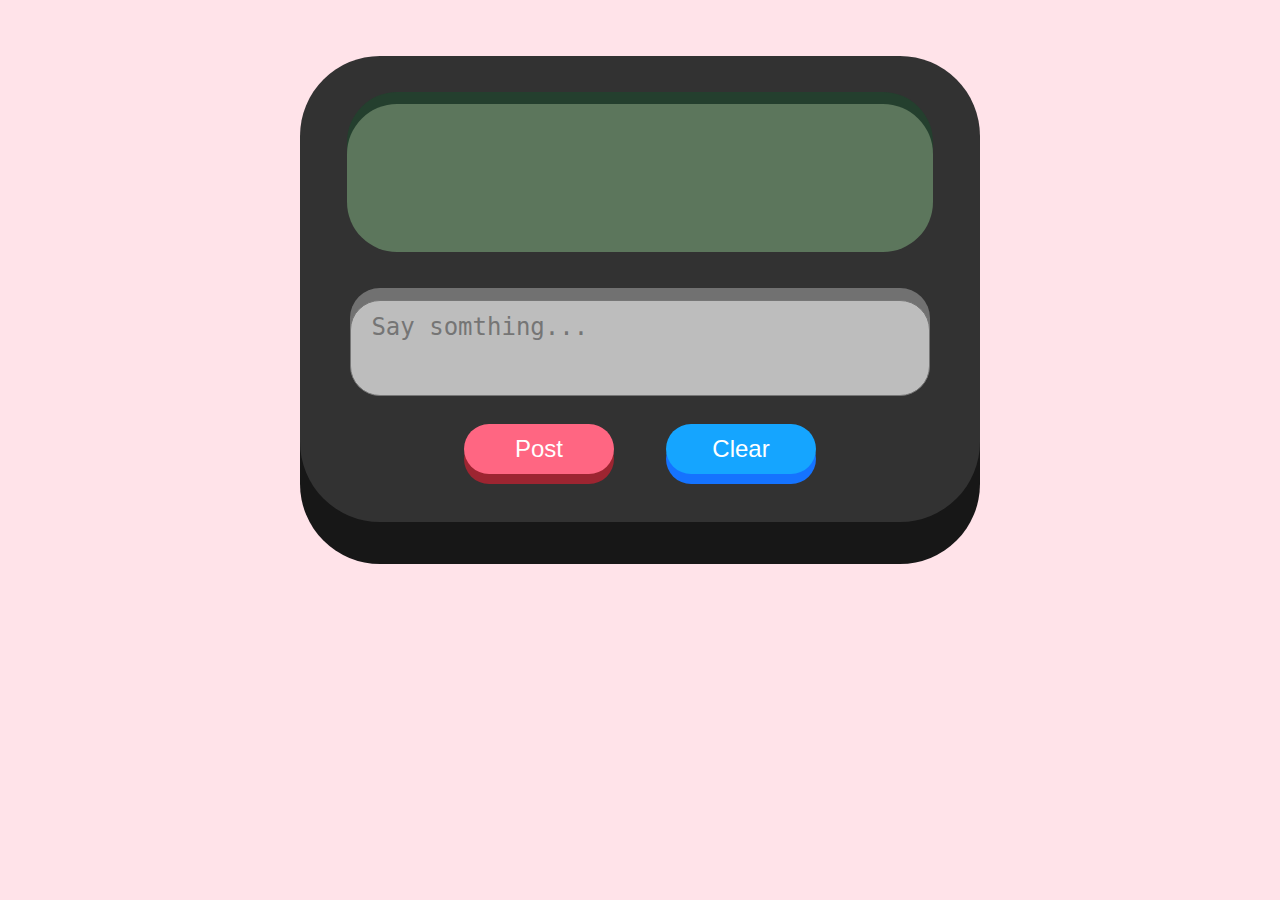
==== index.html @ 0ca194ee "test" ====
<!DOCTYPE html>
<html>
<head>
	<meta charset='utf-8'>
	<meta http-equiv='X-UA-Compatible' content='IE=edge'>
	<title>Blogger</title>
	<meta name='viewport' content='width=device-width, initial-scale=1'>
	<link rel='stylesheet' type='text/css' media='screen' href='main.css'>
	<script src='main.js'></script>
</head>
<body>
	<div class = "out-block">
		<div class = "in-block">
			<div id="topic1" class ="text-div"></div>
			<div id="comment1" class ="text-div"></div>
			<div id="comment2" class ="text-div"></div>
		</div>
		<textarea name="text1" id="text1" placeholder="Say somthing..."></textarea> 
		<br/>
		<button type="button" onclick="postFunction()">Post</button>
		<button class="clear" type="button" onclick="clearFunction()">Clear</button>
	</div>
	
</body>
</html>
---- main.css ----
body {
    background-color: rgb(255, 227, 233);
}
#topic1 {
    
}

#comment1 {
    padding-left: 24px;
    font-size: 24px;
}
#comment2 {
    padding-left: 24px;
    font-size: 24px;
}

textarea {
    margin-top: 24px;
    width: 85%;
    height: 70px;
    box-shadow: 0px -12px 0px rgb(113, 113, 113);
    border-radius: 30px;
    resize: none;
    padding: 12px 20px;
    background-color: #bdbdbd;
    font-size: 24px;
}

button {
    background-color: rgb(255, 102, 130);
    box-shadow: 0px 10px 0px rgb(157, 37, 49);
    border-radius: 50px;
    width: 150px;
    height: 50px;
    margin: 24px;
    color: white;
    font-size: 24px;
    cursor: pointer;
    border: none;
}

button:hover {background-color: rgb(237, 69, 100)}

button:active {
    background-color: rgb(237, 69, 100);
    box-shadow: 0 5px rgb(157, 37, 49);
    transform: translateY(4px);
}

.clear {
    background-color: rgb(21, 165, 255);
    box-shadow: 0px 10px 0px rgb(21, 115, 255);
}

.clear:hover {background-color: rgb(0, 156, 252)}

.clear:active {
    background-color: rgb(0, 156, 252);
    box-shadow: 0 5px rgb(21, 115, 255);
    transform: translateY(4px);
}

.out-block {
    background-color: rgb(50, 50, 50);
    border-radius: 80px;
    width: 50%;
    margin: auto;
    margin-top: 56px;
    text-align: center;
    padding: 24px;
    box-shadow: 0px 42px 0px rgb(23, 23, 23);
}

.in-block {
    background-color: rgb(92, 118, 92);
    box-shadow: 0px -12px 0px rgb(36, 63, 46);
    border-radius: 50px;
    width: 85%;
    height: 100px;
    margin: auto;
    margin-top: 24px;
    margin-bottom: 24px;
    padding: 24px;
    overflow-y: scroll;
    text-align: left;
}

.in-block::-webkit-scrollbar {
    display: none;
}

.text-div {
    font-size: 36px;
    color: rgb(19, 45, 25);
}

::placeholder {
    font-size: 24px;
}
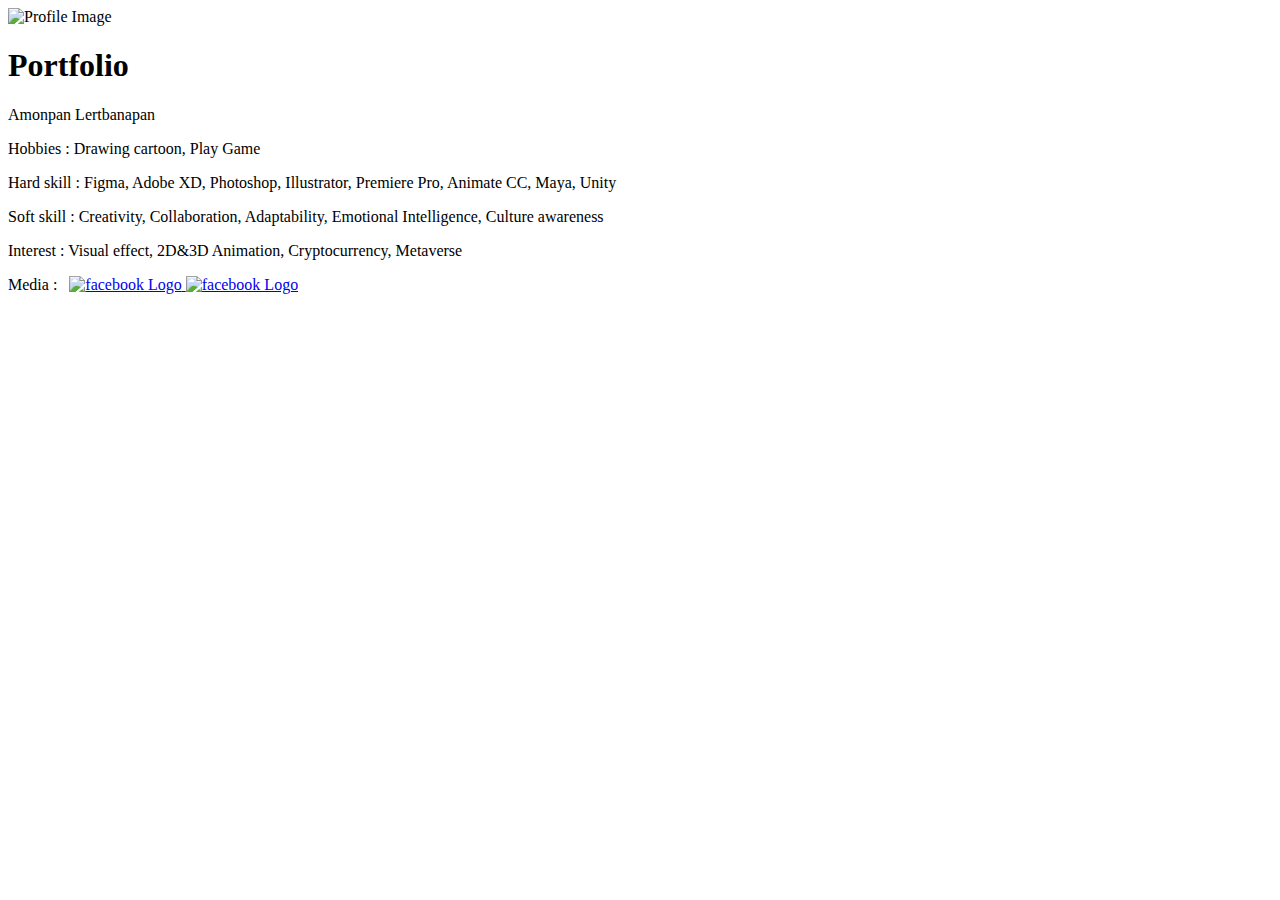
==== commit f26bf8e6: "test4" ====
--- a/index.html
+++ b/index.html
@@ -1,25 +1,47 @@
 <!DOCTYPE html>
-<html>
+<html lang="en">
 <head>
-	<meta charset='utf-8'>
-	<meta http-equiv='X-UA-Compatible' content='IE=edge'>
-	<title>Blogger</title>
-	<meta name='viewport' content='width=device-width, initial-scale=1'>
-	<link rel='stylesheet' type='text/css' media='screen' href='main.css'>
-	<script src='main.js'></script>
+    <meta charset="UTF-8">
+    <meta http-equiv="X-UA-Compatible" content="IE=edge">
+    <meta name="viewport" content="width=device-width, initial-scale=1.0">
+    <title>Document</title>
+    <link href="Profile.jpeg" type="image/jpeg" rel="shortcut icon" />
+    <link rel='stylesheet' type='text/css' media='screen' href='main.css'>
 </head>
 <body>
-	<div class = "out-block">
-		<div class = "in-block">
-			<div id="topic1" class ="text-div"></div>
-			<div id="comment1" class ="text-div"></div>
-			<div id="comment2" class ="text-div"></div>
-		</div>
-		<textarea name="text1" id="text1" placeholder="Say somthing..."></textarea> 
-		<br/>
-		<button type="button" onclick="postFunction()">Post</button>
-		<button class="clear" type="button" onclick="clearFunction()">Clear</button>
-	</div>
-	
+    <div class="Center">
+        <img src="Profile.jpeg" alt="Profile Image"/><br>
+        <h1>Portfolio</h1>
+        <p id="name"> Amonpan Lertbanapan </p>
+    </div>
+
+    <div class="Center  textBox">
+        <div class="left">
+            <p><span class="header">Hobbies : </span>
+                Drawing cartoon, Play Game
+            </p>
+
+            <p><span class="header">Hard skill : </span>
+                Figma, Adobe XD, Photoshop, Illustrator, Premiere Pro, Animate CC, Maya, Unity
+            </p>
+
+            <p><span class="header">Soft skill : </span>
+                Creativity, Collaboration, Adaptability, Emotional Intelligence, Culture awareness
+            </p>
+
+            <p><span class="header">Interest : </span>
+                Visual effect, 2D&3D Animation, Cryptocurrency, Metaverse
+            </p>
+
+            <p><span class="header">Media :&nbsp;&nbsp;</span>
+                <a href="https://www.facebook.com/surubamark/"> <img src="facebook.png" alt="facebook Logo" class="icon" > </a>
+                <a href="https://www.instagram.com/surubamark/"> <img src="instargram.png" alt="facebook Logo" class="icon" href="https://www.instagram.com/surubamark/"> </a>
+            </p>
+
+        </div>
+        <div>
+            
+        </div>
+    </div>
 </body>
 </html>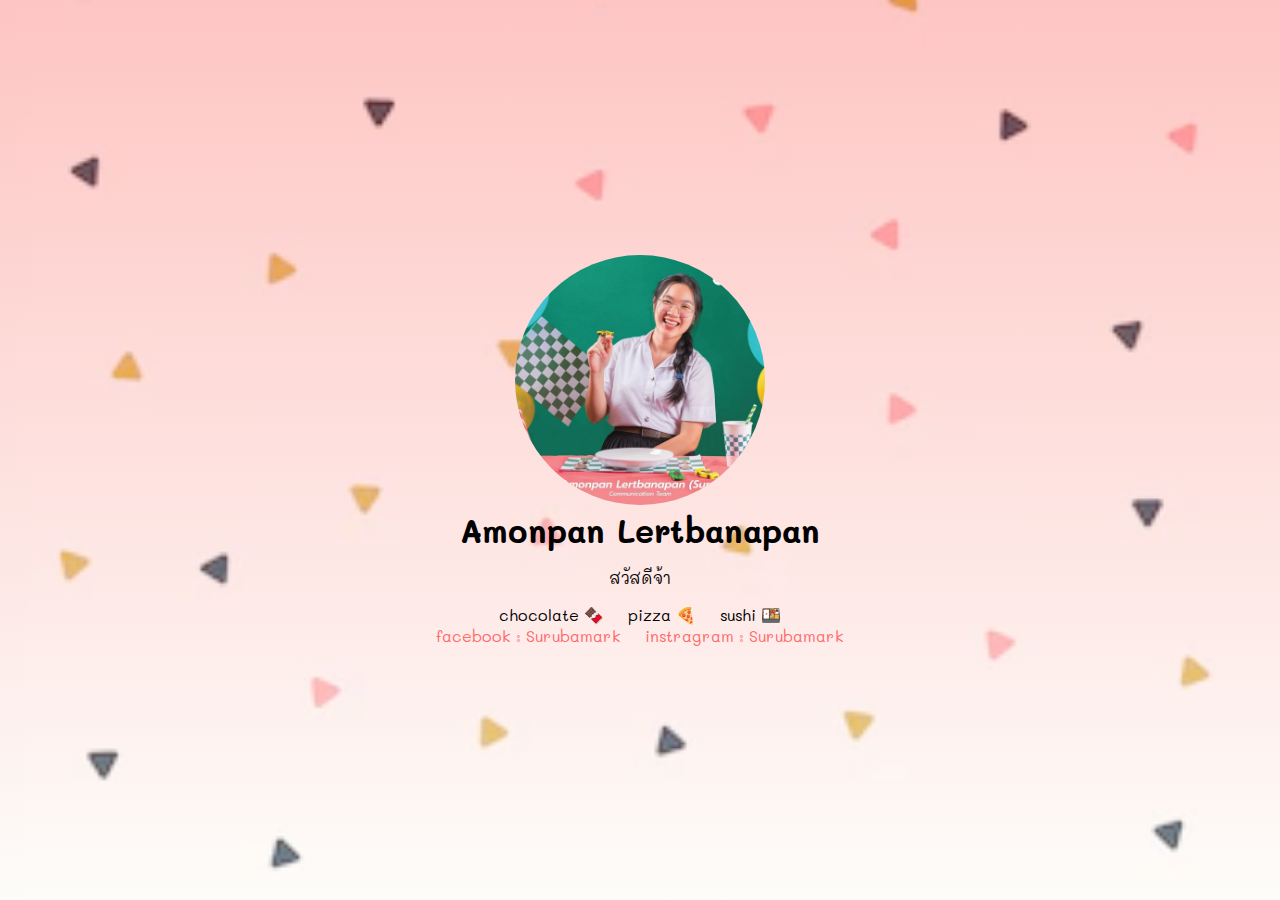
==== commit ba06dc9f: "test7" ====
--- a/index.html
+++ b/index.html
@@ -5,43 +5,26 @@
     <meta http-equiv="X-UA-Compatible" content="IE=edge">
     <meta name="viewport" content="width=device-width, initial-scale=1.0">
     <title>Document</title>
-    <link href="Profile.jpeg" type="image/jpeg" rel="shortcut icon" />
-    <link rel='stylesheet' type='text/css' media='screen' href='main.css'>
+    <link rel="preconnect" href="https://fonts.googleapis.com">
+<link rel="preconnect" href="https://fonts.gstatic.com" crossorigin>
+<link href="https://fonts.googleapis.com/css2?family=Mali:ital,wght@0,700;1,400&family=Prompt:wght@100&display=swap" rel="stylesheet">
+<link rel="stylesheet" href="style.css">
 </head>
 <body>
-    <div class="Center">
-        <img src="Profile.jpeg" alt="Profile Image"/><br>
-        <h1>Portfolio</h1>
-        <p id="name"> Amonpan Lertbanapan </p>
+    <div>
+        <img src="profile.jpeg" alt="profile picture">
+    <h1>Amonpan Lertbanapan</h1>
+    <p>สวัสดีจ้า</p>
+    <ol>
+        <li>chocolate 🍫</li>
+        <li>pizza 🍕</li>
+        <li>sushi 🍱</li>
+    </ol>
+    <ul>
+        <li><a class="facebook" href="https://www.facebook.com/surubamark">facebook : Surubamark</a></li>
+        <li><a class="instragram" href="https://www.facebook.com/surubamark">instragram : Surubamark</a></li>
+    </ul>
     </div>
-
-    <div class="Center  textBox">
-        <div class="left">
-            <p><span class="header">Hobbies : </span>
-                Drawing cartoon, Play Game
-            </p>
-
-            <p><span class="header">Hard skill : </span>
-                Figma, Adobe XD, Photoshop, Illustrator, Premiere Pro, Animate CC, Maya, Unity
-            </p>
-
-            <p><span class="header">Soft skill : </span>
-                Creativity, Collaboration, Adaptability, Emotional Intelligence, Culture awareness
-            </p>
-
-            <p><span class="header">Interest : </span>
-                Visual effect, 2D&3D Animation, Cryptocurrency, Metaverse
-            </p>
-
-            <p><span class="header">Media :&nbsp;&nbsp;</span>
-                <a href="https://www.facebook.com/surubamark/"> <img src="facebook.png" alt="facebook Logo" class="icon" > </a>
-                <a href="https://www.instagram.com/surubamark/"> <img src="instargram.png" alt="facebook Logo" class="icon" href="https://www.instagram.com/surubamark/"> </a>
-            </p>
-
-        </div>
-        <div>
-            
-        </div>
-    </div>
+    
 </body>
 </html>--- a/style.css
+++ b/style.css
@@ -0,0 +1,64 @@
+body{
+    font-family: 'Mali', cursive;
+    background: linear-gradient(#ff6b6b5f,#ffffff5f), url("bg.jpeg");
+    background-size: cover;
+    background-position: center;
+    background-repeat: no-repeat;
+    min-height: 100vh;
+    margin: 0;
+    display: flex;
+    /* จัดกลางในแนวนอน */
+    align-items: center;
+    justify-content: center;
+    padding: 32px;
+    box-sizing: border-box;
+    
+}
+img{
+    border-radius: 50%;
+    width: 250px;
+}
+
+h1{
+    margin-top: 0;  
+    margin-bottom: 16px;
+}
+
+div{
+    text-align: center;
+}
+
+ul,ol{
+    list-style: none;
+    margin: 0;
+    padding: 0;
+    display: flex;
+    align-items: center;
+    justify-content: center;
+    list-style-position: inside;
+    flex-wrap: wrap;
+}
+
+li{
+    margin-right: 12px;
+    margin-left: 12px;
+}
+
+a {
+    text-decoration: none;
+    color: rgb(255, 106, 106);
+    transition: color 0.3s;
+}
+
+a:hover {
+    color: rgb(130, 22, 22);
+    text-decoration: underline;
+}
+
+.facebook:hover {
+    color: rgb(0, 136, 255);
+}
+
+.instragram:hover {
+    color: rgb(255, 0, 111);
+}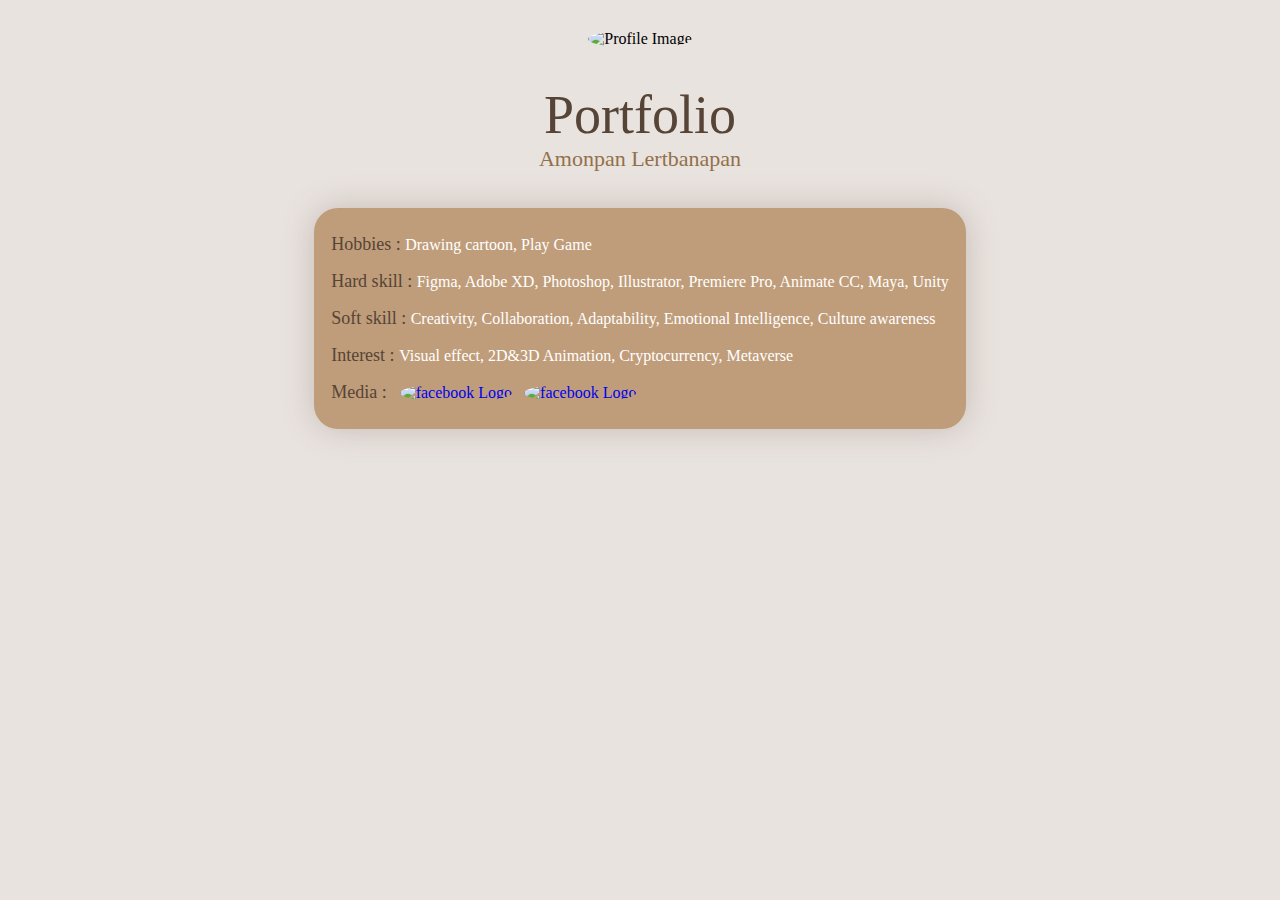
==== commit c947faec: "test8" ====
--- a/index.html
+++ b/index.html
@@ -5,26 +5,43 @@
     <meta http-equiv="X-UA-Compatible" content="IE=edge">
     <meta name="viewport" content="width=device-width, initial-scale=1.0">
     <title>Document</title>
-    <link rel="preconnect" href="https://fonts.googleapis.com">
-<link rel="preconnect" href="https://fonts.gstatic.com" crossorigin>
-<link href="https://fonts.googleapis.com/css2?family=Mali:ital,wght@0,700;1,400&family=Prompt:wght@100&display=swap" rel="stylesheet">
-<link rel="stylesheet" href="style.css">
+    <link href="Profile.jpeg" type="image/jpeg" rel="shortcut icon" />
+    <link rel='stylesheet' type='text/css' media='screen' href='main.css'>
 </head>
 <body>
-    <div>
-        <img src="profile.jpeg" alt="profile picture">
-    <h1>Amonpan Lertbanapan</h1>
-    <p>สวัสดีจ้า</p>
-    <ol>
-        <li>chocolate 🍫</li>
-        <li>pizza 🍕</li>
-        <li>sushi 🍱</li>
-    </ol>
-    <ul>
-        <li><a class="facebook" href="https://www.facebook.com/surubamark">facebook : Surubamark</a></li>
-        <li><a class="instragram" href="https://www.facebook.com/surubamark">instragram : Surubamark</a></li>
-    </ul>
+    <div class="Center">
+        <img src="Profile.jpeg" alt="Profile Image"/><br>
+        <h1>Portfolio</h1>
+        <p id="name"> Amonpan Lertbanapan </p>
     </div>
-    
+
+    <div class="Center  textBox">
+        <div class="left">
+            <p><span class="header">Hobbies : </span>
+                Drawing cartoon, Play Game
+            </p>
+
+            <p><span class="header">Hard skill : </span>
+                Figma, Adobe XD, Photoshop, Illustrator, Premiere Pro, Animate CC, Maya, Unity
+            </p>
+
+            <p><span class="header">Soft skill : </span>
+                Creativity, Collaboration, Adaptability, Emotional Intelligence, Culture awareness
+            </p>
+
+            <p><span class="header">Interest : </span>
+                Visual effect, 2D&3D Animation, Cryptocurrency, Metaverse
+            </p>
+
+            <p><span class="header">Media :&nbsp;&nbsp;</span>
+                <a href="https://www.facebook.com/surubamark/"> <img src="facebook.png" alt="facebook Logo" class="icon" > </a>
+                <a href="https://www.instagram.com/surubamark/"> <img src="instargram.png" alt="facebook Logo" class="icon" href="https://www.instagram.com/surubamark/"> </a>
+            </p>
+
+        </div>
+        <div>
+            
+        </div>
+    </div>
 </body>
 </html>--- a/main.css
+++ b/main.css
@@ -0,0 +1,68 @@
+h1 {
+    color: #564436;
+    font-family: Spartan;
+    font-size: 54px;
+    font-style: normal;
+    font-weight: 500;
+    margin-bottom: 0px;
+}
+
+p {
+    font-family: Roboto;
+    font-size: 16px;
+    font-style: normal;
+    font-weight: 300;
+    color: white;
+
+}
+
+#name{
+    font-size: 22px;
+    font-weight: 300;
+    color: #92704B;
+    margin-top: 0px;
+    margin-bottom: 36px;
+}
+
+.header{
+    color:#564436;
+    font-size: 18px;
+    font-weight: 500;
+}
+
+img {
+    border-radius: 50%;
+    width: 15%;
+}
+
+.Center {
+    text-align: center;
+    margin-top: 30px;
+}
+.textBox {
+    background: #BF9D7A;
+    box-shadow: 0px 0px 32px rgba(95, 69, 61, 0.25);
+    border-radius: 24px;
+    margin: auto;
+    width: 50%;
+    padding: 10px;
+}
+
+.left{
+    text-align: left;
+    display: inline-block;
+}
+
+body {
+    background: #E9E3DF;
+}
+
+.icon{
+    width: 32px;
+    height: 32px;
+    margin-right: 8px;
+}
+
+a{
+    text-decoration: none;
+}
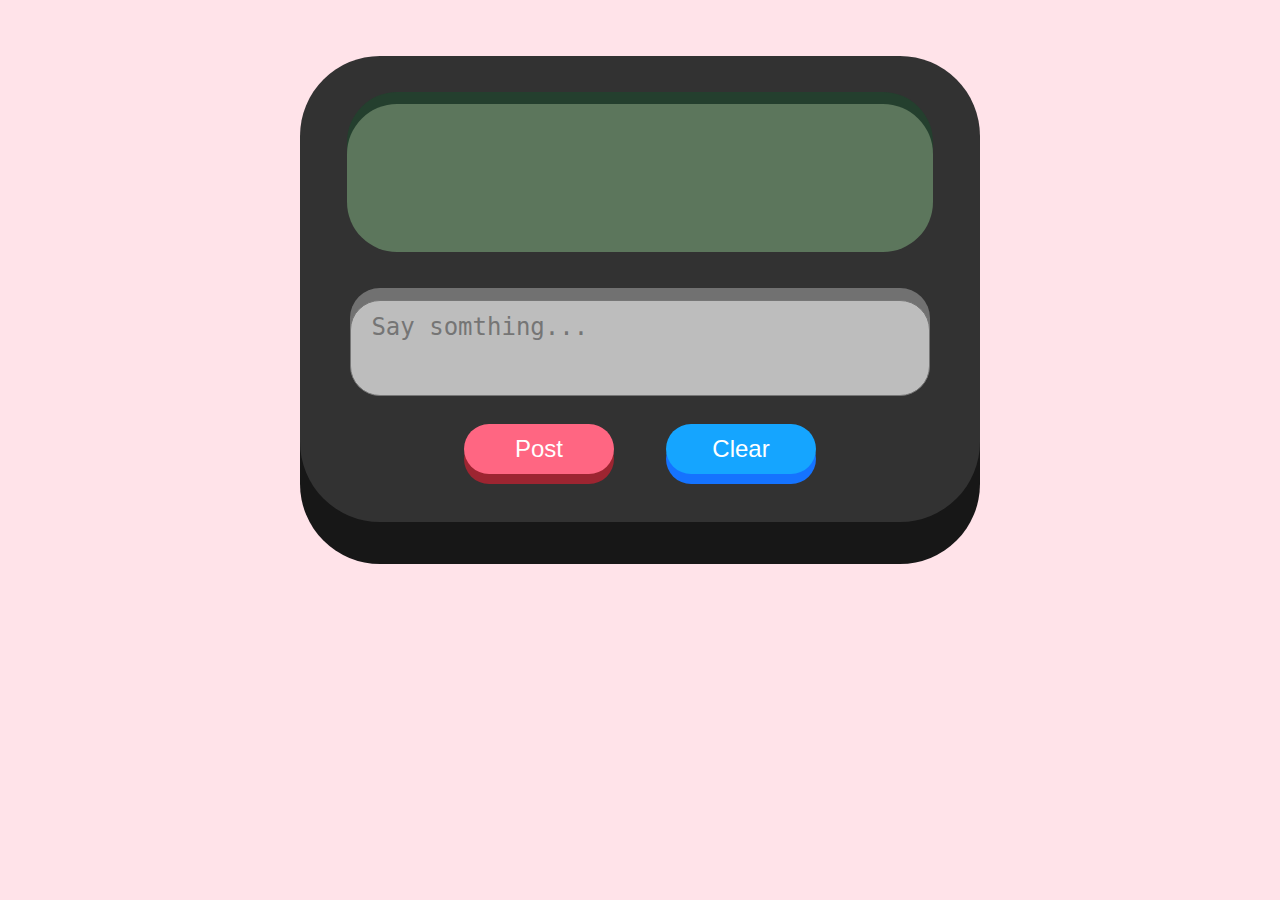
==== commit 7374bfb7: "up" ====
--- a/index.html
+++ b/index.html
@@ -1,47 +1,25 @@
 <!DOCTYPE html>
-<html lang="en">
+<html>
 <head>
-    <meta charset="UTF-8">
-    <meta http-equiv="X-UA-Compatible" content="IE=edge">
-    <meta name="viewport" content="width=device-width, initial-scale=1.0">
-    <title>Document</title>
-    <link href="Profile.jpeg" type="image/jpeg" rel="shortcut icon" />
-    <link rel='stylesheet' type='text/css' media='screen' href='main.css'>
+	<meta charset='utf-8'>
+	<meta http-equiv='X-UA-Compatible' content='IE=edge'>
+	<title>Blogger</title>
+	<meta name='viewport' content='width=device-width, initial-scale=1'>
+	<link rel='stylesheet' type='text/css' media='screen' href='main.css'>
+	<script src='main.js'></script>
 </head>
 <body>
-    <div class="Center">
-        <img src="Profile.jpeg" alt="Profile Image"/><br>
-        <h1>Portfolio</h1>
-        <p id="name"> Amonpan Lertbanapan </p>
-    </div>
-
-    <div class="Center  textBox">
-        <div class="left">
-            <p><span class="header">Hobbies : </span>
-                Drawing cartoon, Play Game
-            </p>
-
-            <p><span class="header">Hard skill : </span>
-                Figma, Adobe XD, Photoshop, Illustrator, Premiere Pro, Animate CC, Maya, Unity
-            </p>
-
-            <p><span class="header">Soft skill : </span>
-                Creativity, Collaboration, Adaptability, Emotional Intelligence, Culture awareness
-            </p>
-
-            <p><span class="header">Interest : </span>
-                Visual effect, 2D&3D Animation, Cryptocurrency, Metaverse
-            </p>
-
-            <p><span class="header">Media :&nbsp;&nbsp;</span>
-                <a href="https://www.facebook.com/surubamark/"> <img src="facebook.png" alt="facebook Logo" class="icon" > </a>
-                <a href="https://www.instagram.com/surubamark/"> <img src="instargram.png" alt="facebook Logo" class="icon" href="https://www.instagram.com/surubamark/"> </a>
-            </p>
-
-        </div>
-        <div>
-            
-        </div>
-    </div>
+	<div class = "out-block">
+		<div class = "in-block">
+			<div id="topic1" class ="text-div"></div>
+			<div id="comment1" class ="text-div"></div>
+			<div id="comment2" class ="text-div"></div>
+		</div>
+		<textarea name="text1" id="text1" placeholder="Say somthing..."></textarea> 
+		<br/>
+		<button type="button" onclick="postFunction()">Post</button>
+		<button class="clear" type="button" onclick="clearFunction()">Clear</button>
+	</div>
+	
 </body>
 </html>--- a/main.css
+++ b/main.css
@@ -1,68 +1,99 @@
-h1 {
-    color: #564436;
-    font-family: Spartan;
-    font-size: 54px;
-    font-style: normal;
-    font-weight: 500;
-    margin-bottom: 0px;
+body {
+    background-color: rgb(255, 227, 233);
+}
+#topic1 {
+    
 }
 
-p {
-    font-family: Roboto;
-    font-size: 16px;
-    font-style: normal;
-    font-weight: 300;
-    color: white;
-
+#comment1 {
+    padding-left: 24px;
+    font-size: 24px;
+}
+#comment2 {
+    padding-left: 24px;
+    font-size: 24px;
 }
 
-#name{
-    font-size: 22px;
-    font-weight: 300;
-    color: #92704B;
-    margin-top: 0px;
-    margin-bottom: 36px;
+textarea {
+    margin-top: 24px;
+    width: 85%;
+    height: 70px;
+    box-shadow: 0px -12px 0px rgb(113, 113, 113);
+    border-radius: 30px;
+    resize: none;
+    padding: 12px 20px;
+    background-color: #bdbdbd;
+    font-size: 24px;
 }
 
-.header{
-    color:#564436;
-    font-size: 18px;
-    font-weight: 500;
+button {
+    background-color: rgb(255, 102, 130);
+    box-shadow: 0px 10px 0px rgb(157, 37, 49);
+    border-radius: 50px;
+    width: 150px;
+    height: 50px;
+    margin: 24px;
+    color: white;
+    font-size: 24px;
+    cursor: pointer;
+    border: none;
 }
 
-img {
-    border-radius: 50%;
-    width: 15%;
+button:hover {background-color: rgb(237, 69, 100)}
+
+button:active {
+    background-color: rgb(237, 69, 100);
+    box-shadow: 0 5px rgb(157, 37, 49);
+    transform: translateY(4px);
 }
 
-.Center {
-    text-align: center;
-    margin-top: 30px;
-}
-.textBox {
-    background: #BF9D7A;
-    box-shadow: 0px 0px 32px rgba(95, 69, 61, 0.25);
-    border-radius: 24px;
-    margin: auto;
-    width: 50%;
-    padding: 10px;
+.clear {
+    background-color: rgb(21, 165, 255);
+    box-shadow: 0px 10px 0px rgb(21, 115, 255);
 }
 
-.left{
-    text-align: left;
-    display: inline-block;
+.clear:hover {background-color: rgb(0, 156, 252)}
+
+.clear:active {
+    background-color: rgb(0, 156, 252);
+    box-shadow: 0 5px rgb(21, 115, 255);
+    transform: translateY(4px);
 }
 
-body {
-    background: #E9E3DF;
+.out-block {
+    background-color: rgb(50, 50, 50);
+    border-radius: 80px;
+    width: 50%;
+    margin: auto;
+    margin-top: 56px;
+    text-align: center;
+    padding: 24px;
+    box-shadow: 0px 42px 0px rgb(23, 23, 23);
 }
 
-.icon{
-    width: 32px;
-    height: 32px;
-    margin-right: 8px;
+.in-block {
+    background-color: rgb(92, 118, 92);
+    box-shadow: 0px -12px 0px rgb(36, 63, 46);
+    border-radius: 50px;
+    width: 85%;
+    height: 100px;
+    margin: auto;
+    margin-top: 24px;
+    margin-bottom: 24px;
+    padding: 24px;
+    overflow-y: scroll;
+    text-align: left;
 }
 
-a{
-    text-decoration: none;
+.in-block::-webkit-scrollbar {
+    display: none;
 }
+
+.text-div {
+    font-size: 36px;
+    color: rgb(19, 45, 25);
+}
+
+::placeholder {
+    font-size: 24px;
+}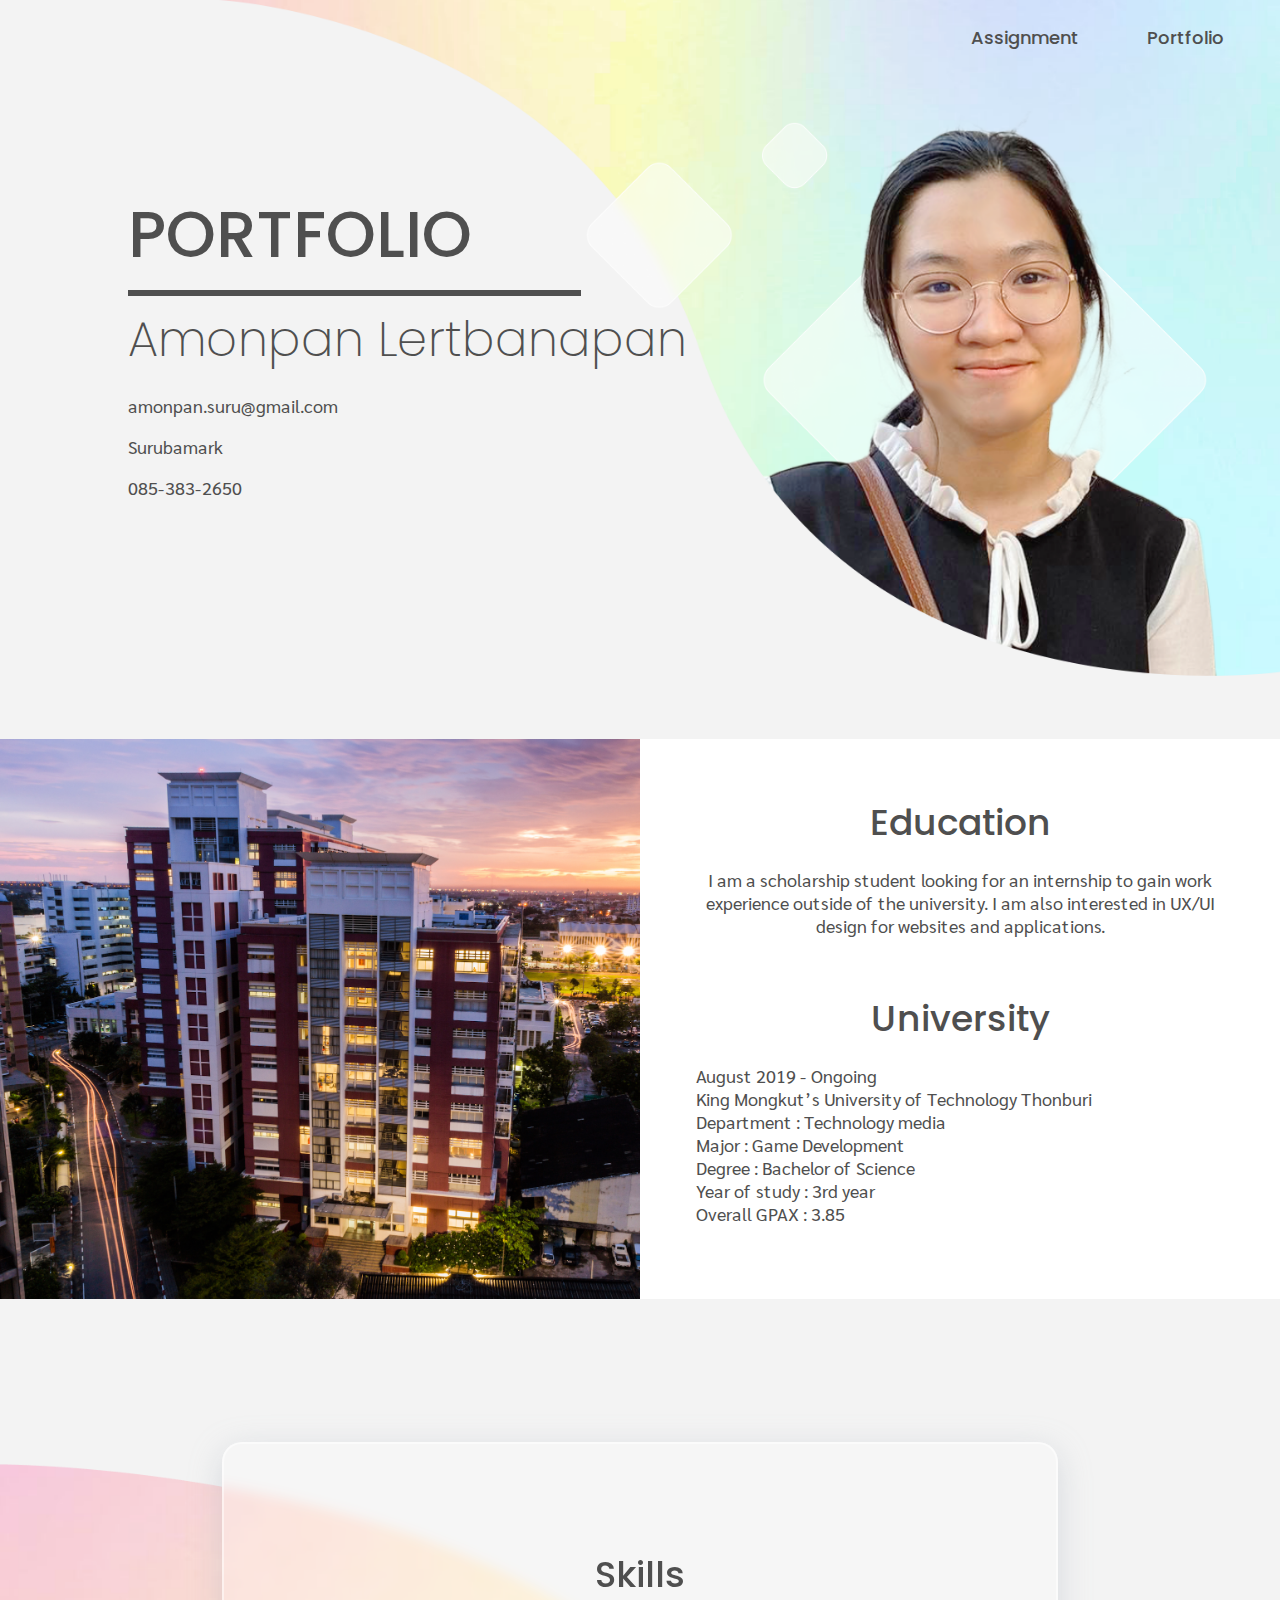
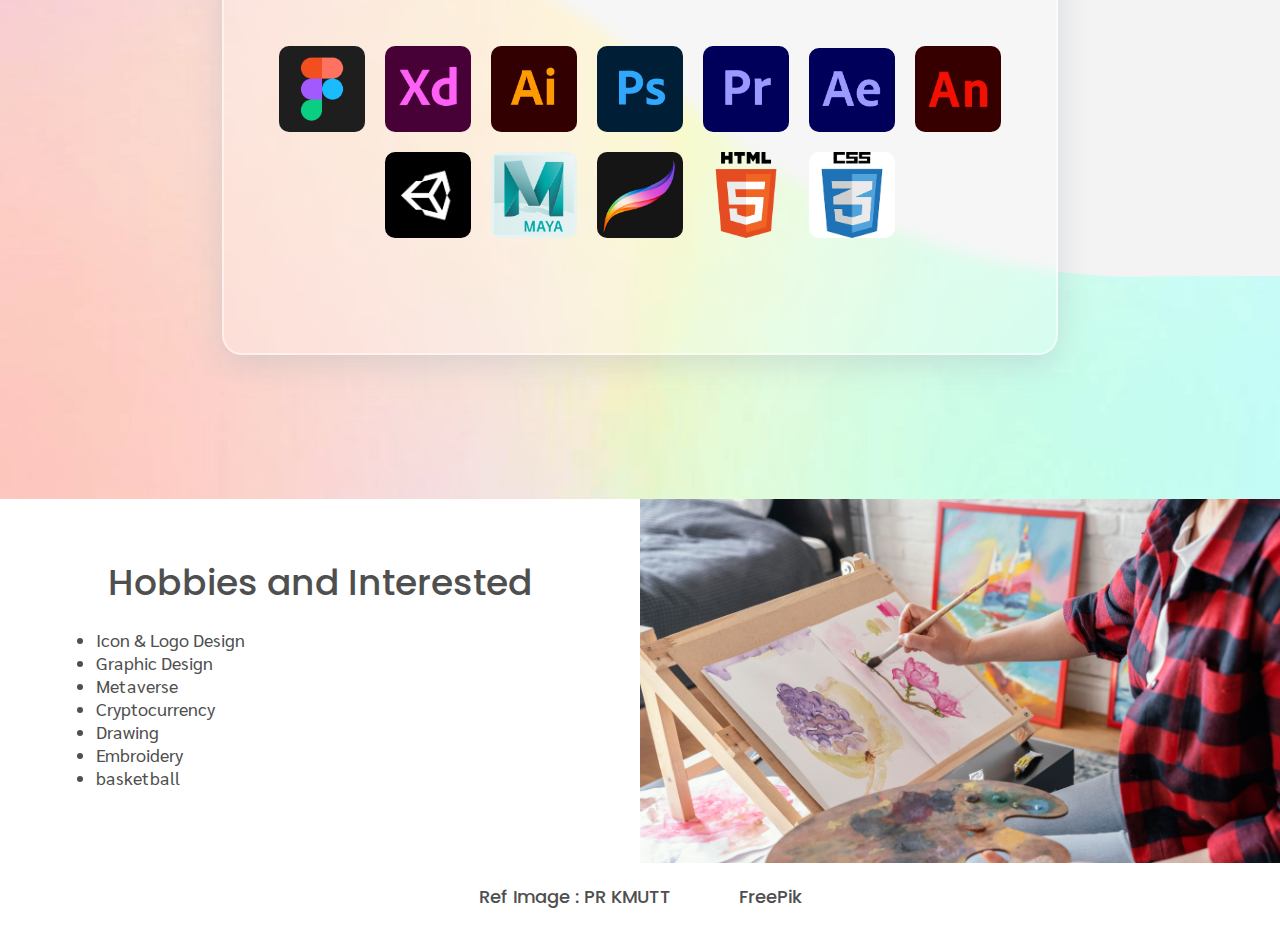
==== commit cb32db0a: "upport" ====
--- a/index.html
+++ b/index.html
@@ -1,25 +1,131 @@
 <!DOCTYPE html>
-<html>
+<html lang="en">
 <head>
-	<meta charset='utf-8'>
-	<meta http-equiv='X-UA-Compatible' content='IE=edge'>
-	<title>Blogger</title>
-	<meta name='viewport' content='width=device-width, initial-scale=1'>
-	<link rel='stylesheet' type='text/css' media='screen' href='main.css'>
-	<script src='main.js'></script>
+    <meta charset="UTF-8">
+    <meta http-equiv="X-UA-Compatible" content="IE=edge">
+    <meta name="viewport" content="width=device-width, initial-scale=1.0">
+    <link rel='stylesheet' type='text/css' media='screen' href='main.css'>
+    <script type="text/javascript" src="main.js"></script>
+    <link rel="preconnect" href="https://fonts.googleapis.com">
+<link rel="preconnect" href="https://fonts.gstatic.com" crossorigin>
+<link href="https://fonts.googleapis.com/css2?family=Poppins:wght@200;500&display=swap" rel="stylesheet">
+<link rel="preconnect" href="https://fonts.googleapis.com">
+<link rel="preconnect" href="https://fonts.gstatic.com" crossorigin>
+<link href="https://fonts.googleapis.com/css2?family=Sarabun:wght@300&display=swap" rel="stylesheet">
+    <title>Portfolio</title>
 </head>
 <body>
-	<div class = "out-block">
-		<div class = "in-block">
-			<div id="topic1" class ="text-div"></div>
-			<div id="comment1" class ="text-div"></div>
-			<div id="comment2" class ="text-div"></div>
-		</div>
-		<textarea name="text1" id="text1" placeholder="Say somthing..."></textarea> 
-		<br/>
-		<button type="button" onclick="postFunction()">Post</button>
-		<button class="clear" type="button" onclick="clearFunction()">Clear</button>
-	</div>
-	
+
+    <div class = "bg-head">
+        <img class="bg" >
+        <div class= "center-left , left">
+            <h1>PORTFOLIO</h1>
+            <hr>
+            <h2>Amonpan Lertbanapan</h2>
+            <p>amonpan.suru@gmail.com</p>
+            <p>Surubamark</p>
+            <p>085-383-2650</p>
+        </div>
+        <div class = "top-right">
+            <a href="assignment.html">Assignment</a>
+            <a href="portfolio.html">Portfolio</a>
+            
+        </div>
+    </div>
+
+    <div class="grid-container">
+        <div class="section2">
+        </div>
+        <div class="section2-2">
+            <div class="center">
+                <div class = "sec2">
+                <h3>Education</h3>
+                <p>I am a scholarship student looking for an internship to gain work experience outside of the university. I am also interested in UX/UI design for websites and applications.</p>
+                <br>
+                <br>
+                <h3>University</h3>
+                <div class="center">
+                <div class="set-left">
+                    <p>August 2019 - Ongoing
+                        <br>
+                        King Mongkut’s University of
+                        Technology Thonburi 
+                        <br>
+                        Department : Technology media
+                        <br>
+                        Major : Game Development
+                        <br>
+                        Degree : Bachelor of Science
+                        <br>
+                        Year of study : 3rd year
+                        <br>
+                        Overall GPAX : 3.85
+                        </p>
+                </div>
+            </div>
+            </div>
+            </div>
+        </div>
+    </div>
+
+
+
+    <div class="home-container">
+        <div class="home-container1">
+          <div class="home-container2">
+              
+              <div class ="center">
+                <h3>Skills</h3>
+                <br>
+                <br>
+              <img src="pic/figma.png" class ="skill">
+              <img src="pic/xd.png" class ="skill">
+              <img src="pic/ai.jpg" class ="skill">
+              <img src="pic/ps.png" class ="skill">
+            
+              <img src="pic/pr.png" class ="skill">
+              <img src="pic/ae.png" class ="skill">
+              <img src="pic/an.png" class ="skill">
+              <img src="pic/unity.png" class ="skill">
+             
+              <img src="pic/maya.png" class ="skill">
+              <img src="pic/procreate.jpeg" class ="skill">
+              <img src="pic/html.png" class ="skill">
+              <img src="pic/css.png" class ="skill">
+
+            </div>
+            </div>
+          <div class="home-container3"></div>
+        </div>
+      </div>
+
+      <div class="grid-container">
+        <div class="section3-2">
+            <div class="center">
+                <div class = "sec2">
+                <h3>Hobbies and Interested</h3>
+                <div class="center">
+                <div class="set-left">
+                    <ul>
+                    <li>Icon & Logo Design</li>
+                    <li>Graphic Design</li>
+                    <li>Metaverse</li>
+                    <li>Cryptocurrency</li>
+                    <li>Drawing</li>
+                    <li>Embroidery</li>
+                    <li>basketball</li>
+</ul>
+                </div>
+            </div>
+            </div>
+            </div>
+        </div>
+        <div class="section3">
+        </div>
+    </div>
+    <div class="footer">
+        <a href="https://pr.kmutt.ac.th/pr2/dt_gallery/%E0%B8%9A%E0%B8%B2%E0%B8%87%E0%B8%A1%E0%B8%94/"> Ref Image : PR KMUTT</a>
+        <a class="inactiveLink"> FreePik</a>
+    </div>
 </body>
 </html>--- a/main.css
+++ b/main.css
@@ -1,99 +1,408 @@
-body {
-    background-color: rgb(255, 227, 233);
-}
-#topic1 {
+body{
+    background-color: #F3F3F3;
+    margin: 0;
+    color: #4F4F4F;
+}
+
+h1, h2, h3 ,a{
+    font-family: 'Poppins', sans-serif;
+    letter-spacing: 0em;
+    font-weight:500;
+    font-size: 64px;
+    margin: 0px;
+}
+
+h2 {
+    font-family: 'Poppins', sans-serif;
+    font-size: 48px;
+    font-weight:200;
+}
+
+h3 {
+    font-weight:500;
+    font-size: 36px;
+}
+
+p ,ul,li {
+    font-size: 18px;
+    font-family: 'Sarabun', sans-serif;
+}
+
+a {
+    font-weight:500;
+    font-size: 18px;
+    margin:32px;
+}
+
+a:link {
+    font-family: 'Poppins', sans-serif;
+    color: #4F4F4F;
+    text-decoration: none;
+  }
+  
+  a:visited {
+    font-family: 'Poppins', sans-serif;
+    color: #4F4F4F;
+    text-decoration: none;
+  }
+  
+  a:hover {
+    font-family: 'Poppins', sans-serif;
+    color: #4F4F4F;
+    text-decoration: none;
+  }
+  
+  a:active {
+    font-family: 'Poppins', sans-serif;
+    color: #4F4F4F;
+    text-decoration: none;
+  } 
+
+.bg-head {
+        position: relative;
+        text-align: center;
+        height: auto;
+}
+
+.center-left {
+    position: absolute;
+    bottom: 30%;
+}
+
+.center {
+    text-align: center;
+    margin: auto;
+
+}
+
+.sec2 {
+    margin: 24px;
+    padding: 32px;
+}
+
+.left {
+    text-align: left;
+    margin-left: 10%;
+}
+
+.set-left {
+    text-align: left;
+}
+
+img {
+    width: 100%;
+    height :auto;
+}
+
+.grid-container{
+    display: grid;
+    grid-template-columns: repeat(2, 1fr);
+    grid-gap: 0px;
+}
+
+.section2 {
+    background-image: url(pic/kmutt.jpeg);
+    background-size: cover;
+    grid-column: 1 / span 1;
+    width: 100%;
+    min-height: 200px;
+
+}
+.section2-2 {
+    background-color: white;
+    grid-column: 2 / span 1;
+    width: 100%;
+
+}
+
+.section3 {
+    background-image: url(pic/hobby.jpeg);
+    background-size: cover;
+    grid-column: 2 / span 1;
+    width: 100%;
+    min-height: 200px;
+
+}
+.section3-2 {
+    background-color: white;
+    grid-column: 1 / span 1;
+    width: 100%;
+
+}
+
+.top-right {
+    position: absolute;
+    top: 24px;
+    right: 24px;
+}
+
+.sec3 {
+    position: absolute;
+
+
+    background: rgba( 255, 255, 255, 0.25 );
+    box-shadow: 0 8px 32px 0 rgba( 31, 38, 135, 0.37 );
+    backdrop-filter: blur( 6.5px );
+    -webkit-backdrop-filter: blur( 6.5px );
+    border-radius: 10px;
+    border: 1px solid rgba( 255, 255, 255, 0.18 );
+    width: 100px;
+    height: 100px;
+    margin: 64px;
+}
+.sec3-1{
+    min-height: 200px;
+}
+
+.centered {
+    position: absolute;
+    top: 50%;
+    left: 50%;
+    transform: translate(-50%, -50%);
+  }
+
+  .container {
+    position: relative;
+    text-align: center;
+    color: white;
+  }
+
+hr {
+    width: 80%;
+    border: 3px solid #4F4F4F;
+    margin-left:0;
+}
+
+.bg{
+    content: url("pic/Group25.png");
+}
+
+.home-container {
+    width: 100%;
+    display: flex;
+    /* overflow: auto; */
+    align-items: center;
+    flex-direction: column;
+    justify-content: flex-start;
+  }
+  .home-container1 {
+    width: 100%;
+    height: 800px;
+    display: flex;
+    position: relative;
+    align-items: center;
+    flex-direction: column;
+    background-size: cover;
+    justify-content: flex-start;
+    background-image: url("pic/image\ 5.png");
+  }
+  .home-container2 {
+    top: 143px;
+    flex: 0 0 auto;
+    left: 0px;
+    right: 0px;
+    width: 60%;
+    height: 445px;
+    margin: auto;
+    display: flex;
+    position: absolute;
+    padding: 32px;
+    align-self: center;
+    align-items: flex-start;
+    justify-content: center;
+    background: rgba( 255, 255, 255, 0.25 );
+    box-shadow: 0 8px 32px 0 rgba(166, 174, 186, 0.37);
+    backdrop-filter: blur( 6.5px );
+    -webkit-backdrop-filter: blur( 6.5px );
+    border-radius: 20px;
+    border: 2px solid rgba(255, 255, 255, 0.5);
+
+  }
+  .home-container3 {
+    width: 100%;
+    display: flex;
+    align-self: flex-start;
+    align-items: flex-start;
+    background-size: cover;
+    content: url("pic/Rectangle.png");
+    min-height: 500px;
+  }
+  
+  .skill{
+    width: 10%;
+    min-width: 86px;
+    margin: 8px;
+    border-radius: 10px;
+  }
+
+  .footer {
+      text-align: center;
+      padding: 20px 0;
+    background-color: white;
+}
+
+.inactiveLink {
+    pointer-events: none;
+    cursor: default;
+ }
+
+@media screen and (max-width: 1247px) {
+    h1 {
+      font-size: 52px;
+    }
+    h2 {
+        font-size: 36px; 
+    }
+    .left {
+        position: absolute;
+        bottom: 20%;
+    }
+}
+
+@media screen and (max-width: 952px) {
+    h1 {
+      font-size: 42px;
+    }
+    h2 {
+        font-size: 32px; 
+    }
+
+    a {
+        font-weight:500;
+        font-size: 16px;
+        margin:24px;
+    }
+}
+
+@media screen and (max-width: 876px) {
+    h1 {
+      font-size: 36px;
+    }
+    h2 {
+        font-size: 24px; 
+    }
+    a {
+        font-weight:500;
+        font-size: 16px;
+        margin:16px;
+    }
+}
+@media screen and (max-width: 699px) {
     
-}
-
-#comment1 {
-    padding-left: 24px;
-    font-size: 24px;
-}
-#comment2 {
-    padding-left: 24px;
-    font-size: 24px;
-}
-
-textarea {
-    margin-top: 24px;
-    width: 85%;
-    height: 70px;
-    box-shadow: 0px -12px 0px rgb(113, 113, 113);
-    border-radius: 30px;
-    resize: none;
-    padding: 12px 20px;
-    background-color: #bdbdbd;
-    font-size: 24px;
-}
-
-button {
-    background-color: rgb(255, 102, 130);
-    box-shadow: 0px 10px 0px rgb(157, 37, 49);
-    border-radius: 50px;
-    width: 150px;
-    height: 50px;
-    margin: 24px;
-    color: white;
-    font-size: 24px;
-    cursor: pointer;
-    border: none;
-}
-
-button:hover {background-color: rgb(237, 69, 100)}
-
-button:active {
-    background-color: rgb(237, 69, 100);
-    box-shadow: 0 5px rgb(157, 37, 49);
-    transform: translateY(4px);
-}
-
-.clear {
-    background-color: rgb(21, 165, 255);
-    box-shadow: 0px 10px 0px rgb(21, 115, 255);
-}
-
-.clear:hover {background-color: rgb(0, 156, 252)}
-
-.clear:active {
-    background-color: rgb(0, 156, 252);
-    box-shadow: 0 5px rgb(21, 115, 255);
-    transform: translateY(4px);
-}
-
-.out-block {
-    background-color: rgb(50, 50, 50);
-    border-radius: 80px;
-    width: 50%;
-    margin: auto;
-    margin-top: 56px;
-    text-align: center;
-    padding: 24px;
-    box-shadow: 0px 42px 0px rgb(23, 23, 23);
-}
-
-.in-block {
-    background-color: rgb(92, 118, 92);
-    box-shadow: 0px -12px 0px rgb(36, 63, 46);
-    border-radius: 50px;
-    width: 85%;
-    height: 100px;
-    margin: auto;
-    margin-top: 24px;
-    margin-bottom: 24px;
-    padding: 24px;
-    overflow-y: scroll;
-    text-align: left;
-}
-
-.in-block::-webkit-scrollbar {
-    display: none;
-}
-
-.text-div {
-    font-size: 36px;
-    color: rgb(19, 45, 25);
-}
-
-::placeholder {
-    font-size: 24px;
-}+    .home-container1 {
+        height: 1000px;
+    }
+    .home-container2{
+        height: 600px;
+    }
+    .home-container3 {
+        min-height: 800px;
+      }
+
+}
+
+@media screen and (max-width: 654px) {
+    h1 {
+      font-size: 36px;
+    }
+    h2 {
+        font-size: 24px; 
+    }
+    .bg{
+        content: url("pic/Group26.png");
+    }
+
+    .center-left {
+        width: auto;
+        position: absolute;
+  bottom: 40%;
+  left: 50%;
+  transform: translate(-50%, 100%);
+    }
+
+    .left {
+        text-align: center;
+        margin-left: 0%;
+    }
+
+    p{
+        font-size: 14px;
+    }
+
+    hr {
+        margin-left:auto;
+    }
+
+
+    .grid-container{
+        display: grid;
+        grid-template-columns: repeat(1, 1fr);
+        grid-gap: 0px;
+    }
+
+    .section2 {
+        grid-column: 1 / span 1;
+    }
+    .section2-2 {
+        grid-column: 1 / span 1;
+    
+    }
+    .section3 {
+        grid-column: 1 / span 1;
+    
+    }
+}
+
+@media screen and (max-width: 523px) {
+    
+    .home-container1 {
+        height: 1100px;
+    }
+    .home-container2{
+        height: 800px;
+    }
+    .home-container3 {
+        min-height: 1000px;
+      }
+
+}
+
+@media screen and (max-width: 333px) {
+    .bg-head {
+        height: 700px;
+
+}
+
+.skill {
+    min-width: 64px;
+    margin: 2px;
+}
+
+.home-container2{
+    padding: 12px;
+}
+
+.center-left {
+    width: auto;
+    position: absolute;
+bottom: 45%;
+left: 50%;
+transform: translate(-50%, 100%);
+}
+
+.home-container1 {
+    height: 900px;
+}
+.home-container2{
+    height: 600px;
+}
+.home-container3 {
+    min-height: 800px;
+  }
+}
+
+
+
+
+
+
